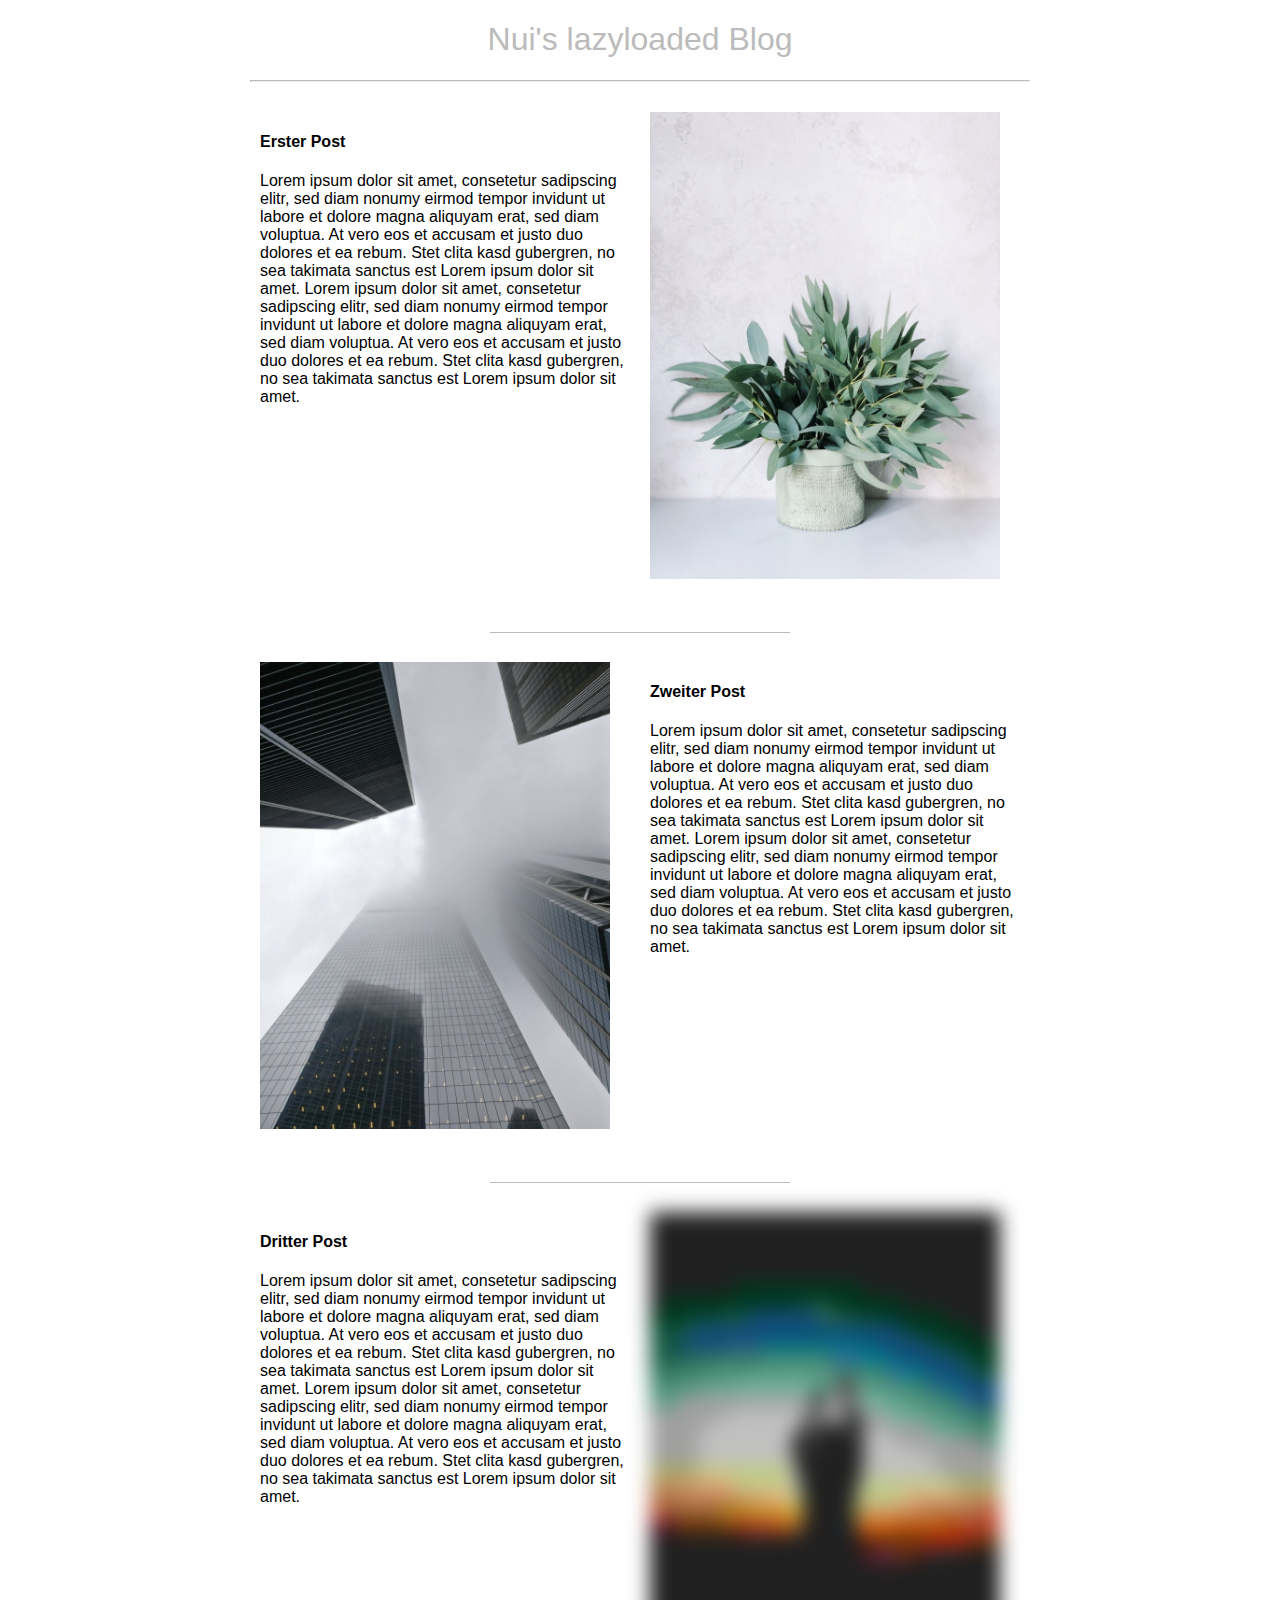
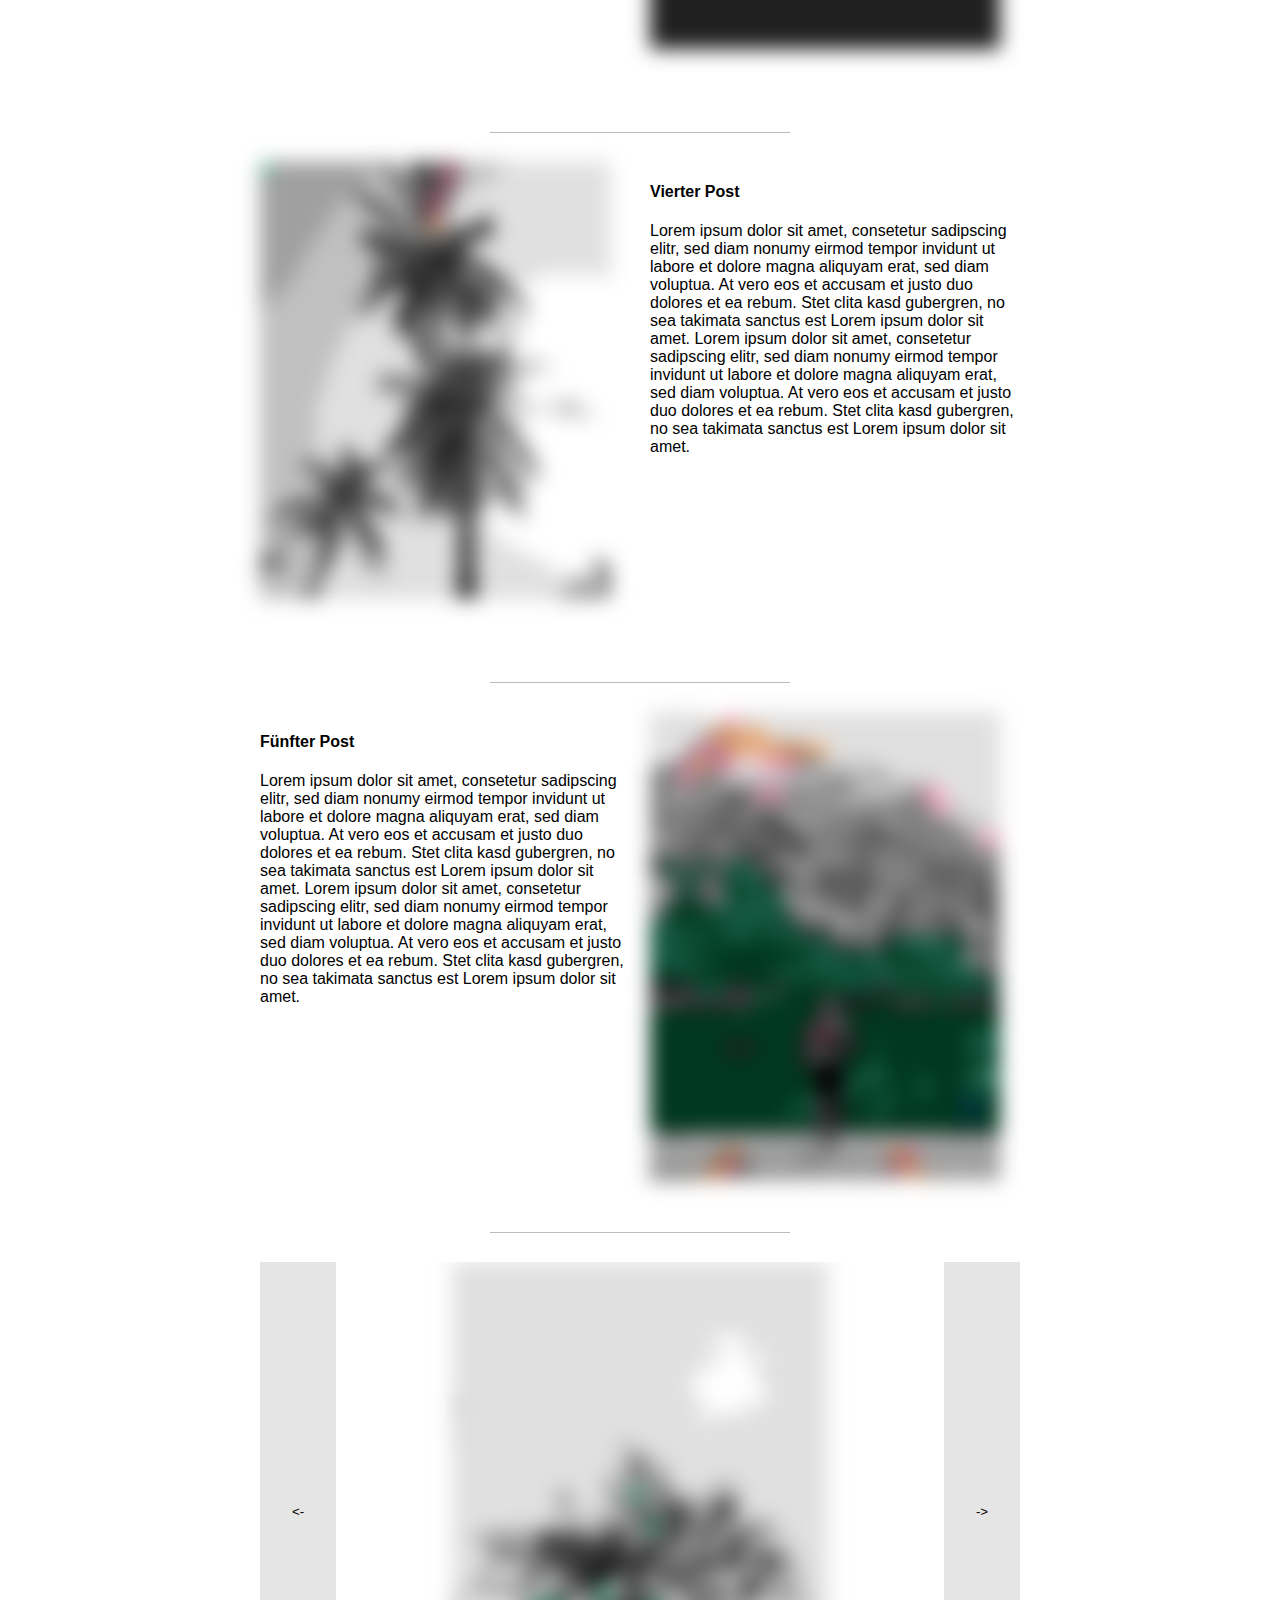
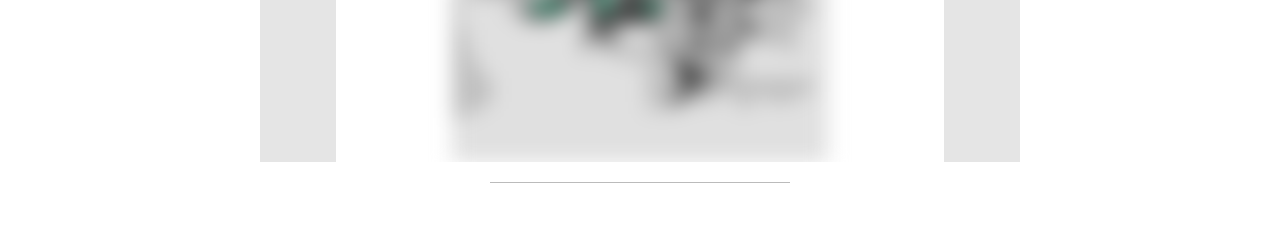
==== ba_lazyload.html @ 357587d7 "first commit" ====
<!DOCTYPE html>
<head>
    <meta charset="utf-8">
    <link rel="stylesheet" type="text/css" href="./style.css">
</head>
<body>
<div class="container">
    <div class="header"><h1>Nui's lazyloaded Blog</h1>
        <hr>
    </div>
    <div class="content">
        <section>
            <div class="text"><h4>Erster Post</h4>
                <p>Lorem ipsum dolor sit amet, consetetur sadipscing elitr, sed diam nonumy eirmod tempor invidunt ut
                    labore et dolore magna aliquyam erat, sed diam voluptua. At vero eos et accusam et justo duo dolores
                    et ea rebum. Stet clita kasd gubergren, no sea takimata sanctus est Lorem ipsum dolor sit amet.
                    Lorem ipsum dolor sit amet, consetetur sadipscing elitr, sed diam nonumy eirmod tempor invidunt ut
                    labore et dolore magna aliquyam erat, sed diam voluptua. At vero eos et accusam et justo duo dolores
                    et ea rebum. Stet clita kasd gubergren, no sea takimata sanctus est Lorem ipsum dolor sit amet.</p>
            </div>
            <div class="bild"><img src="./img/blumentopf_pre.jpg" data-img="./img/blumentopf.jpg"></div>
        </section>
        <section>
            <div class="bild"><img src="./img/tower_pre.jpg" data-img="./img/tower.jpg"></div>
            <div class="text"><h4>Zweiter Post</h4>
                <p>Lorem ipsum dolor sit amet, consetetur sadipscing elitr, sed diam nonumy eirmod tempor invidunt ut
                    labore et dolore magna aliquyam erat, sed diam voluptua. At vero eos et accusam et justo duo dolores
                    et ea rebum. Stet clita kasd gubergren, no sea takimata sanctus est Lorem ipsum dolor sit amet.
                    Lorem ipsum dolor sit amet, consetetur sadipscing elitr, sed diam nonumy eirmod tempor invidunt ut
                    labore et dolore magna aliquyam erat, sed diam voluptua. At vero eos et accusam et justo duo dolores
                    et ea rebum. Stet clita kasd gubergren, no sea takimata sanctus est Lorem ipsum dolor sit amet.</p>
            </div>
        </section>
        <section>
            <div class="text"><h4>Dritter Post</h4>
                <p>Lorem ipsum dolor sit amet, consetetur sadipscing elitr, sed diam nonumy eirmod tempor invidunt ut
                    labore et dolore magna aliquyam erat, sed diam voluptua. At vero eos et accusam et justo duo dolores
                    et ea rebum. Stet clita kasd gubergren, no sea takimata sanctus est Lorem ipsum dolor sit amet.
                    Lorem ipsum dolor sit amet, consetetur sadipscing elitr, sed diam nonumy eirmod tempor invidunt ut
                    labore et dolore magna aliquyam erat, sed diam voluptua. At vero eos et accusam et justo duo dolores
                    et ea rebum. Stet clita kasd gubergren, no sea takimata sanctus est Lorem ipsum dolor sit amet.</p>
            </div>
            <div class="bild"><img src="./img/mond_pre.jpg" data-img="./img/mond.jpg"></div>
        </section>
        <section>
            <div class="bild"><img src="./img/palme_pre.jpg" data-img="./img/palme.jpg"></div>
            <div class="text"><h4>Vierter Post</h4>
                <p>Lorem ipsum dolor sit amet, consetetur sadipscing elitr, sed diam nonumy eirmod tempor invidunt ut
                    labore et dolore magna aliquyam erat, sed diam voluptua. At vero eos et accusam et justo duo dolores
                    et ea rebum. Stet clita kasd gubergren, no sea takimata sanctus est Lorem ipsum dolor sit amet.
                    Lorem ipsum dolor sit amet, consetetur sadipscing elitr, sed diam nonumy eirmod tempor invidunt ut
                    labore et dolore magna aliquyam erat, sed diam voluptua. At vero eos et accusam et justo duo dolores
                    et ea rebum. Stet clita kasd gubergren, no sea takimata sanctus est Lorem ipsum dolor sit amet.</p>
            </div>
        </section>
        <section>
            <div class="text"><h4>Fünfter Post</h4>
                <p>Lorem ipsum dolor sit amet, consetetur sadipscing elitr, sed diam nonumy eirmod tempor invidunt ut
                    labore et dolore magna aliquyam erat, sed diam voluptua. At vero eos et accusam et justo duo dolores
                    et ea rebum. Stet clita kasd gubergren, no sea takimata sanctus est Lorem ipsum dolor sit amet.
                    Lorem ipsum dolor sit amet, consetetur sadipscing elitr, sed diam nonumy eirmod tempor invidunt ut
                    labore et dolore magna aliquyam erat, sed diam voluptua. At vero eos et accusam et justo duo dolores
                    et ea rebum. Stet clita kasd gubergren, no sea takimata sanctus est Lorem ipsum dolor sit amet.</p>
            </div>
            <div class="bild">
                <picture>
                    <source media="(max-width: 950px)" srcset="./img/see_sw.jpg">
                    <img src="./img/see_pre.jpg" data-img="./img/see.jpg"></picture>
            </div>
        </section>
        <section>
            <div class="slider">
                <div class="sliderContent">
                    <div id="sliderSlides">
                        <div class="slide"><img src="./img/blumentopf_pre.jpg" data-img="./img/blumentopf.jpg"></div>
                        <div class="slide"><img src="./img/tower_pre.jpg" data-img="./img/tower.jpg"></div>
                        <div class="slide"><img src="./img/mond_pre.jpg" data-img="./img/mond.jpg"></div>
                        <div class="slide"><img src="./img/palme_pre.jpg" data-img="./img/palme.jpg"></div>
                        <div class="slide"><img src="./img/see_pre.jpg" data-img="./img/see.jpg"></div>
                    </div>
                </div>
                <button id="sliderPrevious"><-</button>
                <button id="sliderNext">-></button>
            </div>
        </section>
    </div>
    <div class="footer"></div>
</div>
<script src="./slider.js"></script>
<script src="./ba_lazyload.min.js"></script>
</body>
---- style.css ----
@charset "UTF-8";
body {
  /* notwendig für lazyload */
  /* --- */
  background-color: white;
  font-family: sans-serif; }
  body img[data-img] {
    filter: blur(10px);
    transition: filter 1s; }
    body img[data-img].loaded {
      filter: blur(0px); }
  body .background {
    z-index: -1;
    background-color: #fafafa;
    height: 100vh;
    width: 800px;
    top: 0px;
    left: calc((100vw - 800px)/2);
    position: absolute; }
  body .container {
    width: 800px;
    margin: auto; }
  body hr {
    border-top: 1px solid #bbb;
    margin: 10px; }
  body h1 {
    font-weight: lighter;
    color: #bbb;
    text-align: center; }
  body h4 {
    padding-top: 0px; }
  body .content {
    padding: 20px; }
    body .content section {
      display: flex;
      flex-direction: row;
      position: relative;
      margin-bottom: 50px;
      justify-content: space-between;
      align-items: stretch;
      height: 500px; }
      body .content section h4 {
        padding-top: 0; }
      body .content section > * {
        flex-basis: 100%; }
        body .content section > *:nth-child(2) {
          margin-left: 20px; }
      body .content section::after {
        content: '';
        position: absolute;
        top: calc(100% + 20px);
        width: 300px;
        border-bottom: 1px solid #bbb;
        transform: translateX(-50%);
        left: 50%; }
      body .content section .bild {
        position: relative;
        height: 100%; }
        body .content section .bild img {
          max-width: 350px; }
  body .slider {
    width: 100%; }
    body .slider .sliderContent {
      position: absolute;
      width: 100%;
      height: 100%;
      overflow: hidden; }
      body .slider .sliderContent #sliderSlides {
        display: flex;
        flex-direction: row;
        height: 100%;
        width: 500%;
        transition: transform 0.3s; }
        body .slider .sliderContent #sliderSlides .slide {
          width: 100%;
          height: 100%;
          position: relative; }
          body .slider .sliderContent #sliderSlides .slide img {
            left: 50%;
            transform: translateX(-50%);
            position: absolute;
            height: 100%; }
    body .slider #sliderPrevious,
    body .slider #sliderNext {
      text-align: center;
      position: absolute;
      z-index: 2;
      width: 10%;
      height: 100%;
      background-color: rgba(0, 0, 0, 0.1);
      padding: 0;
      border: none; }
      body .slider #sliderPrevious:hover,
      body .slider #sliderNext:hover {
        cursor: pointer;
        background-color: rgba(0, 0, 0, 0.2); }
    body .slider #sliderNext {
      right: 0px; }
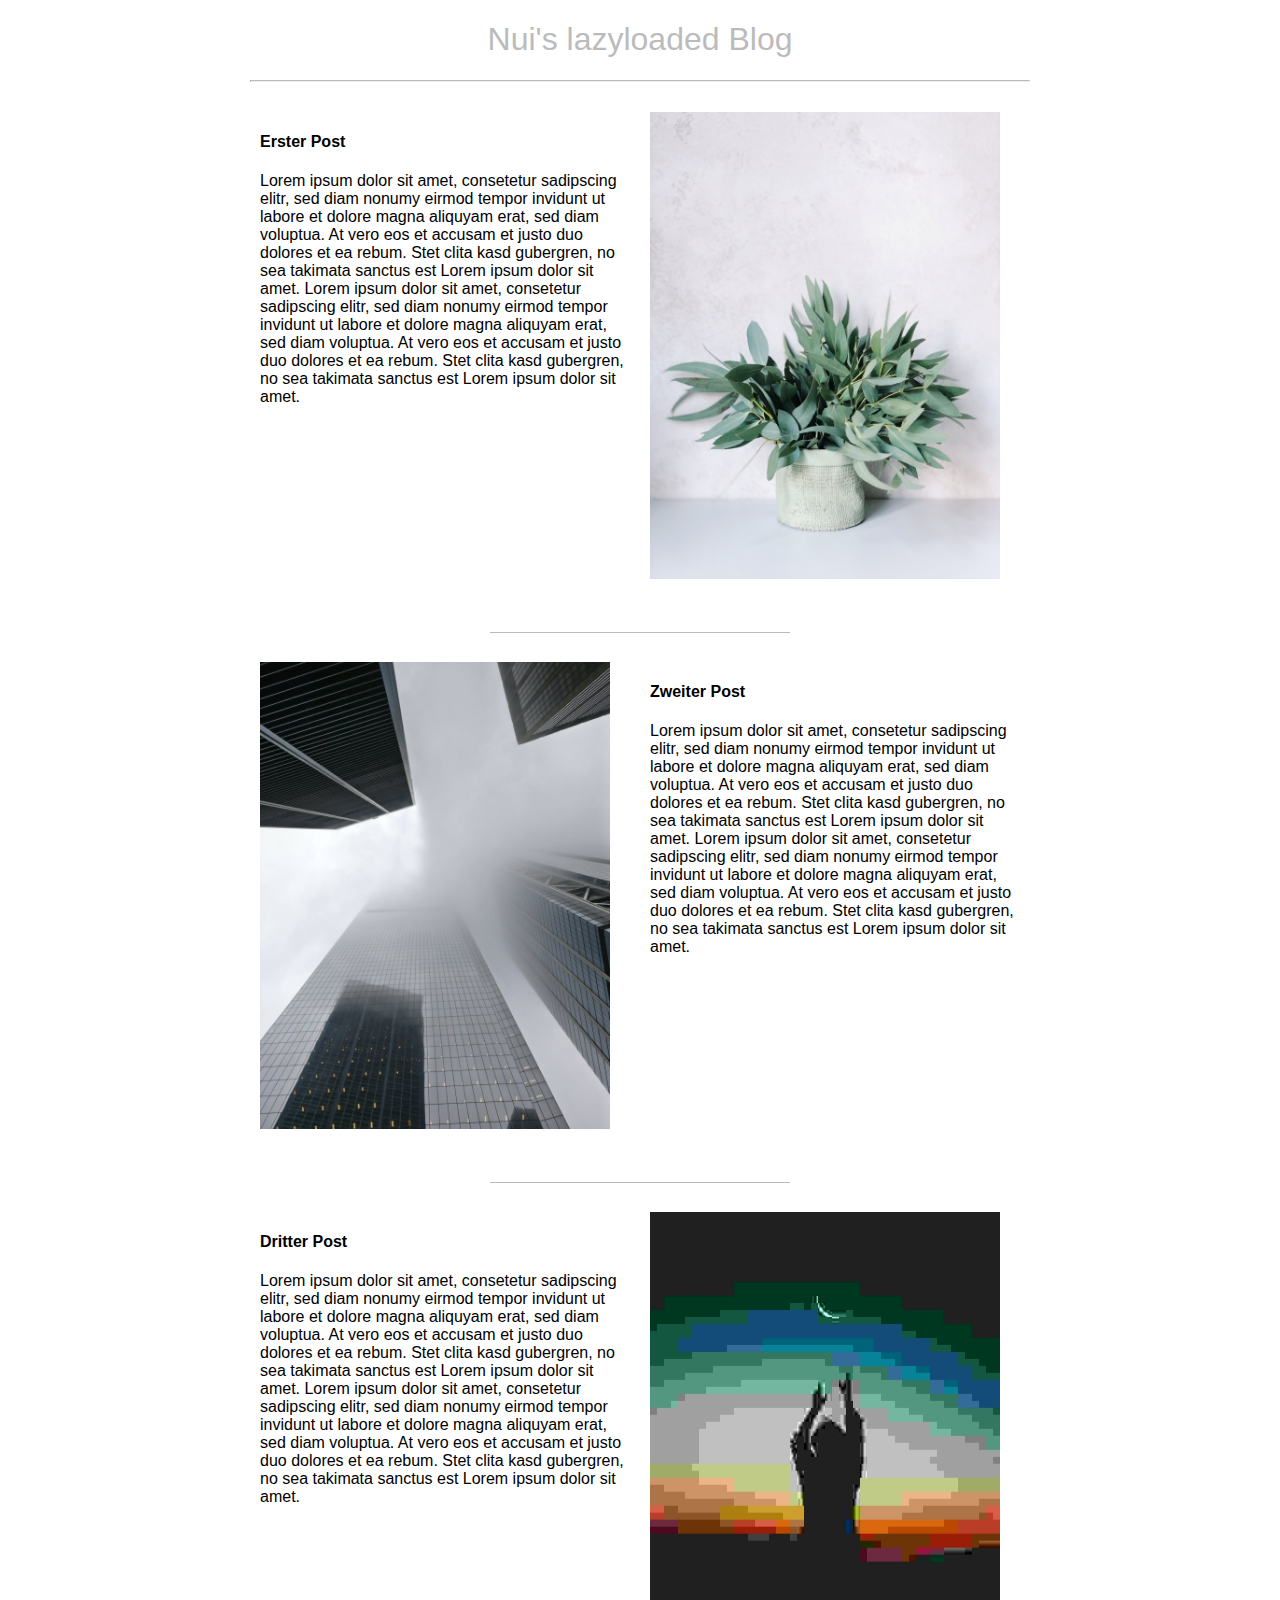
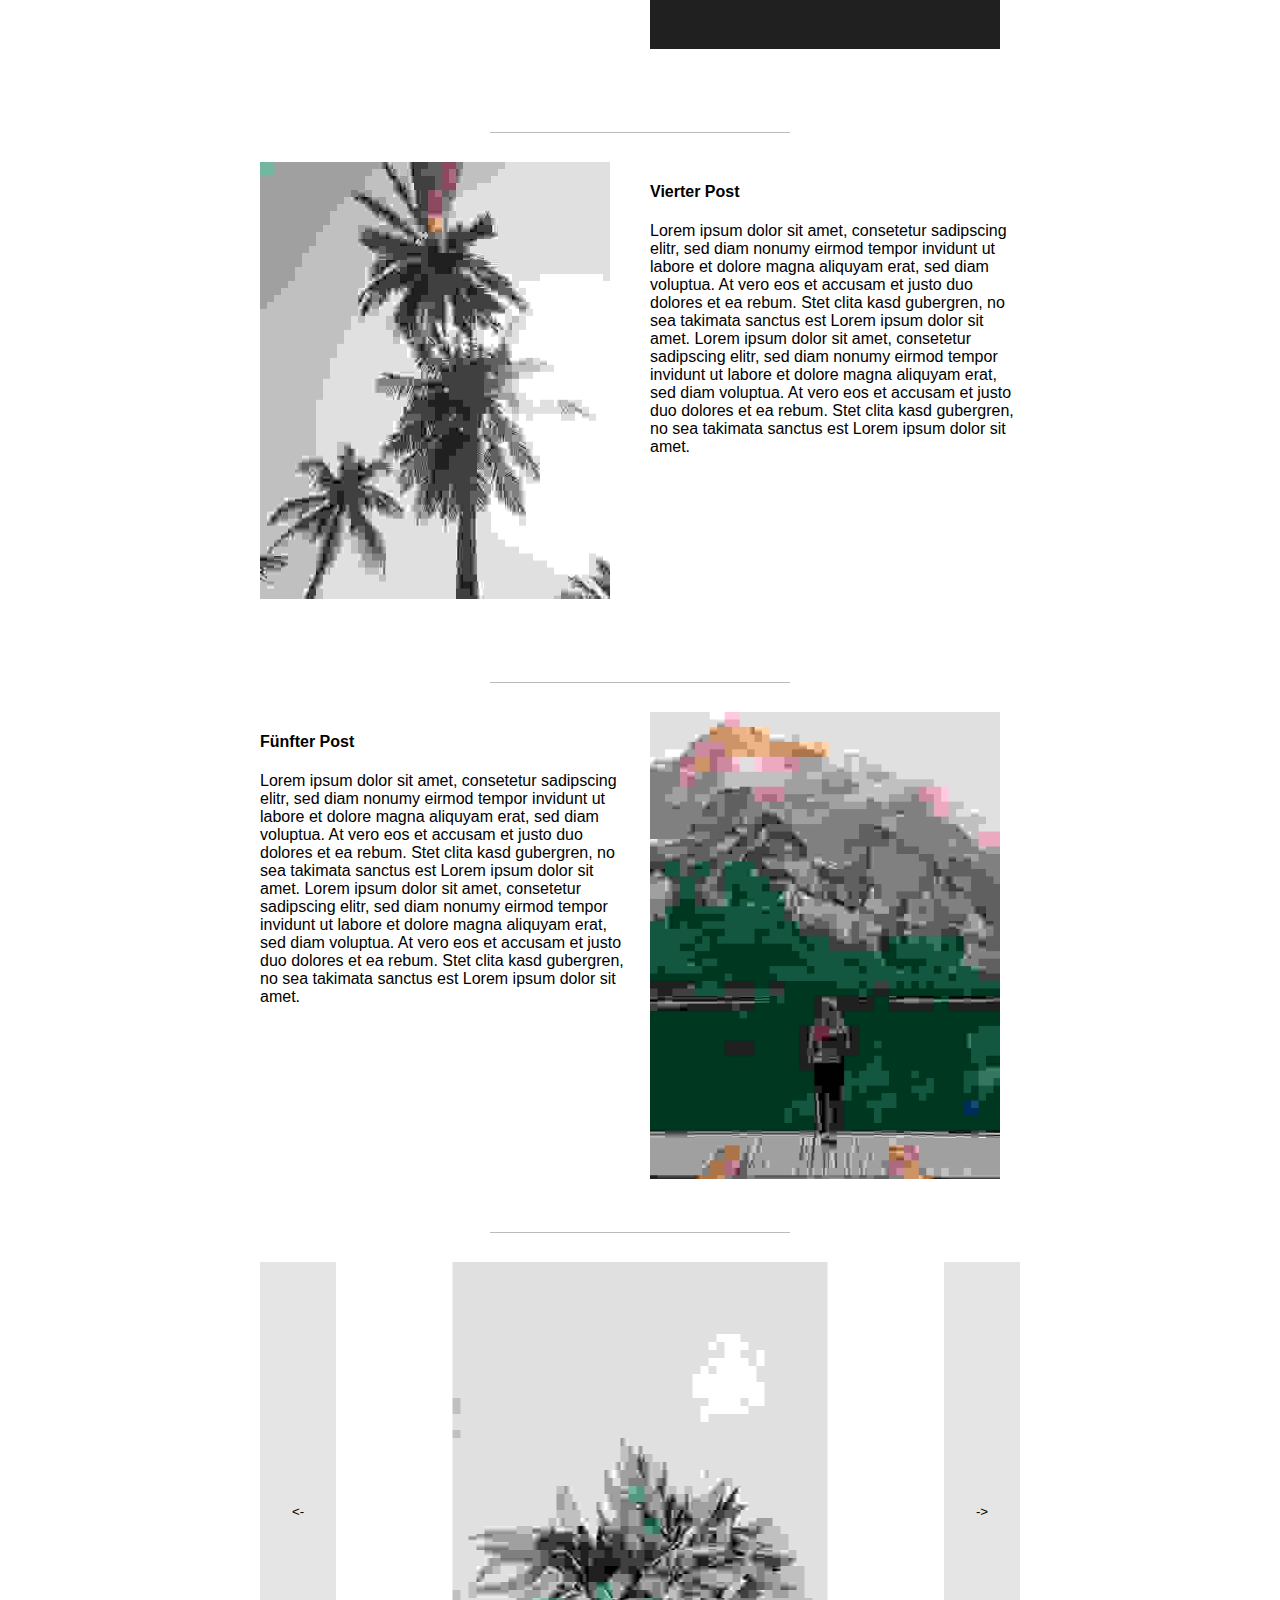
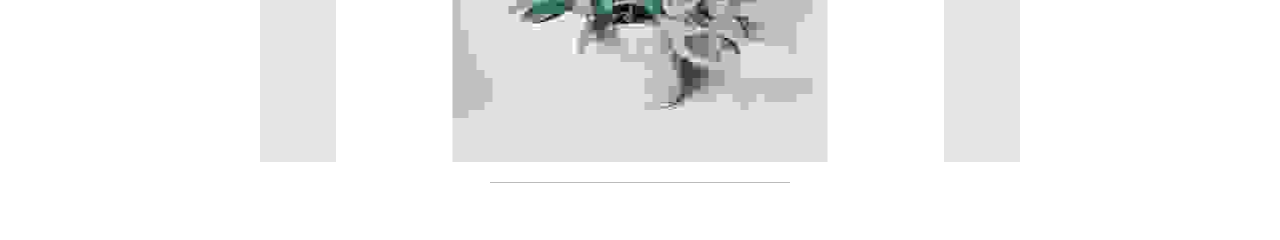
==== commit 2b8b8a3a: "add favicon in html" ====
--- a/ba_lazyload.html
+++ b/ba_lazyload.html
@@ -1,91 +1,92 @@
-<!DOCTYPE html>
-<head>
-    <meta charset="utf-8">
-    <link rel="stylesheet" type="text/css" href="./style.css">
-</head>
-<body>
-<div class="container">
-    <div class="header"><h1>Nui's lazyloaded Blog</h1>
-        <hr>
-    </div>
-    <div class="content">
-        <section>
-            <div class="text"><h4>Erster Post</h4>
-                <p>Lorem ipsum dolor sit amet, consetetur sadipscing elitr, sed diam nonumy eirmod tempor invidunt ut
-                    labore et dolore magna aliquyam erat, sed diam voluptua. At vero eos et accusam et justo duo dolores
-                    et ea rebum. Stet clita kasd gubergren, no sea takimata sanctus est Lorem ipsum dolor sit amet.
-                    Lorem ipsum dolor sit amet, consetetur sadipscing elitr, sed diam nonumy eirmod tempor invidunt ut
-                    labore et dolore magna aliquyam erat, sed diam voluptua. At vero eos et accusam et justo duo dolores
-                    et ea rebum. Stet clita kasd gubergren, no sea takimata sanctus est Lorem ipsum dolor sit amet.</p>
-            </div>
-            <div class="bild"><img src="./img/blumentopf_pre.jpg" data-img="./img/blumentopf.jpg"></div>
-        </section>
-        <section>
-            <div class="bild"><img src="./img/tower_pre.jpg" data-img="./img/tower.jpg"></div>
-            <div class="text"><h4>Zweiter Post</h4>
-                <p>Lorem ipsum dolor sit amet, consetetur sadipscing elitr, sed diam nonumy eirmod tempor invidunt ut
-                    labore et dolore magna aliquyam erat, sed diam voluptua. At vero eos et accusam et justo duo dolores
-                    et ea rebum. Stet clita kasd gubergren, no sea takimata sanctus est Lorem ipsum dolor sit amet.
-                    Lorem ipsum dolor sit amet, consetetur sadipscing elitr, sed diam nonumy eirmod tempor invidunt ut
-                    labore et dolore magna aliquyam erat, sed diam voluptua. At vero eos et accusam et justo duo dolores
-                    et ea rebum. Stet clita kasd gubergren, no sea takimata sanctus est Lorem ipsum dolor sit amet.</p>
-            </div>
-        </section>
-        <section>
-            <div class="text"><h4>Dritter Post</h4>
-                <p>Lorem ipsum dolor sit amet, consetetur sadipscing elitr, sed diam nonumy eirmod tempor invidunt ut
-                    labore et dolore magna aliquyam erat, sed diam voluptua. At vero eos et accusam et justo duo dolores
-                    et ea rebum. Stet clita kasd gubergren, no sea takimata sanctus est Lorem ipsum dolor sit amet.
-                    Lorem ipsum dolor sit amet, consetetur sadipscing elitr, sed diam nonumy eirmod tempor invidunt ut
-                    labore et dolore magna aliquyam erat, sed diam voluptua. At vero eos et accusam et justo duo dolores
-                    et ea rebum. Stet clita kasd gubergren, no sea takimata sanctus est Lorem ipsum dolor sit amet.</p>
-            </div>
-            <div class="bild"><img src="./img/mond_pre.jpg" data-img="./img/mond.jpg"></div>
-        </section>
-        <section>
-            <div class="bild"><img src="./img/palme_pre.jpg" data-img="./img/palme.jpg"></div>
-            <div class="text"><h4>Vierter Post</h4>
-                <p>Lorem ipsum dolor sit amet, consetetur sadipscing elitr, sed diam nonumy eirmod tempor invidunt ut
-                    labore et dolore magna aliquyam erat, sed diam voluptua. At vero eos et accusam et justo duo dolores
-                    et ea rebum. Stet clita kasd gubergren, no sea takimata sanctus est Lorem ipsum dolor sit amet.
-                    Lorem ipsum dolor sit amet, consetetur sadipscing elitr, sed diam nonumy eirmod tempor invidunt ut
-                    labore et dolore magna aliquyam erat, sed diam voluptua. At vero eos et accusam et justo duo dolores
-                    et ea rebum. Stet clita kasd gubergren, no sea takimata sanctus est Lorem ipsum dolor sit amet.</p>
-            </div>
-        </section>
-        <section>
-            <div class="text"><h4>Fünfter Post</h4>
-                <p>Lorem ipsum dolor sit amet, consetetur sadipscing elitr, sed diam nonumy eirmod tempor invidunt ut
-                    labore et dolore magna aliquyam erat, sed diam voluptua. At vero eos et accusam et justo duo dolores
-                    et ea rebum. Stet clita kasd gubergren, no sea takimata sanctus est Lorem ipsum dolor sit amet.
-                    Lorem ipsum dolor sit amet, consetetur sadipscing elitr, sed diam nonumy eirmod tempor invidunt ut
-                    labore et dolore magna aliquyam erat, sed diam voluptua. At vero eos et accusam et justo duo dolores
-                    et ea rebum. Stet clita kasd gubergren, no sea takimata sanctus est Lorem ipsum dolor sit amet.</p>
-            </div>
-            <div class="bild">
-                <picture>
-                    <source media="(max-width: 950px)" srcset="./img/see_sw.jpg">
-                    <img src="./img/see_pre.jpg" data-img="./img/see.jpg"></picture>
-            </div>
-        </section>
-        <section>
-            <div class="slider">
-                <div class="sliderContent">
-                    <div id="sliderSlides">
-                        <div class="slide"><img src="./img/blumentopf_pre.jpg" data-img="./img/blumentopf.jpg"></div>
-                        <div class="slide"><img src="./img/tower_pre.jpg" data-img="./img/tower.jpg"></div>
-                        <div class="slide"><img src="./img/mond_pre.jpg" data-img="./img/mond.jpg"></div>
-                        <div class="slide"><img src="./img/palme_pre.jpg" data-img="./img/palme.jpg"></div>
-                        <div class="slide"><img src="./img/see_pre.jpg" data-img="./img/see.jpg"></div>
-                    </div>
-                </div>
-                <button id="sliderPrevious"><-</button>
-                <button id="sliderNext">-></button>
-            </div>
-        </section>
-    </div>
-    <div class="footer"></div>
-</div>
-<script src="./slider.js"></script>
-<script src="./ba_lazyload.min.js"></script>
+<!DOCTYPE html>
+<head>
+    <meta charset="utf-8">
+    <link rel="stylesheet" type="text/css" href="./style.css">
+    <link rel="shortcut icon" type="image/x-icon" href="./img/favicon.ico">
+</head>
+<body>
+<div class="container">
+    <div class="header"><h1>Nui's lazyloaded Blog</h1>
+        <hr>
+    </div>
+    <div class="content">
+        <section>
+            <div class="text"><h4>Erster Post</h4>
+                <p>Lorem ipsum dolor sit amet, consetetur sadipscing elitr, sed diam nonumy eirmod tempor invidunt ut
+                    labore et dolore magna aliquyam erat, sed diam voluptua. At vero eos et accusam et justo duo dolores
+                    et ea rebum. Stet clita kasd gubergren, no sea takimata sanctus est Lorem ipsum dolor sit amet.
+                    Lorem ipsum dolor sit amet, consetetur sadipscing elitr, sed diam nonumy eirmod tempor invidunt ut
+                    labore et dolore magna aliquyam erat, sed diam voluptua. At vero eos et accusam et justo duo dolores
+                    et ea rebum. Stet clita kasd gubergren, no sea takimata sanctus est Lorem ipsum dolor sit amet.</p>
+            </div>
+            <div class="bild"><img src="./img/blumentopf_pre.jpg" data-img="./img/blumentopf.jpg"></div>
+        </section>
+        <section>
+            <div class="bild"><img src="./img/tower_pre.jpg" data-img="./img/tower.jpg"></div>
+            <div class="text"><h4>Zweiter Post</h4>
+                <p>Lorem ipsum dolor sit amet, consetetur sadipscing elitr, sed diam nonumy eirmod tempor invidunt ut
+                    labore et dolore magna aliquyam erat, sed diam voluptua. At vero eos et accusam et justo duo dolores
+                    et ea rebum. Stet clita kasd gubergren, no sea takimata sanctus est Lorem ipsum dolor sit amet.
+                    Lorem ipsum dolor sit amet, consetetur sadipscing elitr, sed diam nonumy eirmod tempor invidunt ut
+                    labore et dolore magna aliquyam erat, sed diam voluptua. At vero eos et accusam et justo duo dolores
+                    et ea rebum. Stet clita kasd gubergren, no sea takimata sanctus est Lorem ipsum dolor sit amet.</p>
+            </div>
+        </section>
+        <section>
+            <div class="text"><h4>Dritter Post</h4>
+                <p>Lorem ipsum dolor sit amet, consetetur sadipscing elitr, sed diam nonumy eirmod tempor invidunt ut
+                    labore et dolore magna aliquyam erat, sed diam voluptua. At vero eos et accusam et justo duo dolores
+                    et ea rebum. Stet clita kasd gubergren, no sea takimata sanctus est Lorem ipsum dolor sit amet.
+                    Lorem ipsum dolor sit amet, consetetur sadipscing elitr, sed diam nonumy eirmod tempor invidunt ut
+                    labore et dolore magna aliquyam erat, sed diam voluptua. At vero eos et accusam et justo duo dolores
+                    et ea rebum. Stet clita kasd gubergren, no sea takimata sanctus est Lorem ipsum dolor sit amet.</p>
+            </div>
+            <div class="bild"><img src="./img/mond_pre.jpg" data-img="./img/mond.jpg"></div>
+        </section>
+        <section>
+            <div class="bild"><img src="./img/palme_pre.jpg" data-img="./img/palme.jpg"></div>
+            <div class="text"><h4>Vierter Post</h4>
+                <p>Lorem ipsum dolor sit amet, consetetur sadipscing elitr, sed diam nonumy eirmod tempor invidunt ut
+                    labore et dolore magna aliquyam erat, sed diam voluptua. At vero eos et accusam et justo duo dolores
+                    et ea rebum. Stet clita kasd gubergren, no sea takimata sanctus est Lorem ipsum dolor sit amet.
+                    Lorem ipsum dolor sit amet, consetetur sadipscing elitr, sed diam nonumy eirmod tempor invidunt ut
+                    labore et dolore magna aliquyam erat, sed diam voluptua. At vero eos et accusam et justo duo dolores
+                    et ea rebum. Stet clita kasd gubergren, no sea takimata sanctus est Lorem ipsum dolor sit amet.</p>
+            </div>
+        </section>
+        <section>
+            <div class="text"><h4>Fünfter Post</h4>
+                <p>Lorem ipsum dolor sit amet, consetetur sadipscing elitr, sed diam nonumy eirmod tempor invidunt ut
+                    labore et dolore magna aliquyam erat, sed diam voluptua. At vero eos et accusam et justo duo dolores
+                    et ea rebum. Stet clita kasd gubergren, no sea takimata sanctus est Lorem ipsum dolor sit amet.
+                    Lorem ipsum dolor sit amet, consetetur sadipscing elitr, sed diam nonumy eirmod tempor invidunt ut
+                    labore et dolore magna aliquyam erat, sed diam voluptua. At vero eos et accusam et justo duo dolores
+                    et ea rebum. Stet clita kasd gubergren, no sea takimata sanctus est Lorem ipsum dolor sit amet.</p>
+            </div>
+            <div class="bild">
+                <picture>
+                    <source media="(max-width: 950px)" srcset="./img/see_sw.jpg">
+                    <img src="./img/see_pre.jpg" data-img="./img/see.jpg"></picture>
+            </div>
+        </section>
+        <section>
+            <div class="slider">
+                <div class="sliderContent">
+                    <div id="sliderSlides">
+                        <div class="slide"><img src="./img/blumentopf_pre.jpg" data-img="./img/blumentopf.jpg"></div>
+                        <div class="slide"><img src="./img/tower_pre.jpg" data-img="./img/tower.jpg"></div>
+                        <div class="slide"><img src="./img/mond_pre.jpg" data-img="./img/mond.jpg"></div>
+                        <div class="slide"><img src="./img/palme_pre.jpg" data-img="./img/palme.jpg"></div>
+                        <div class="slide"><img src="./img/see_pre.jpg" data-img="./img/see.jpg"></div>
+                    </div>
+                </div>
+                <button id="sliderPrevious"><-</button>
+                <button id="sliderNext">-></button>
+            </div>
+        </section>
+    </div>
+    <div class="footer"></div>
+</div>
+<script src="./slider.js"></script>
+<script src="./ba_lazyload.min.js"></script>
 </body>--- a/style.css
+++ b/style.css
@@ -4,11 +4,6 @@
   /* --- */
   background-color: white;
   font-family: sans-serif; }
-  body img[data-img] {
-    filter: blur(10px);
-    transition: filter 1s; }
-    body img[data-img].loaded {
-      filter: blur(0px); }
   body .background {
     z-index: -1;
     background-color: #fafafa;
